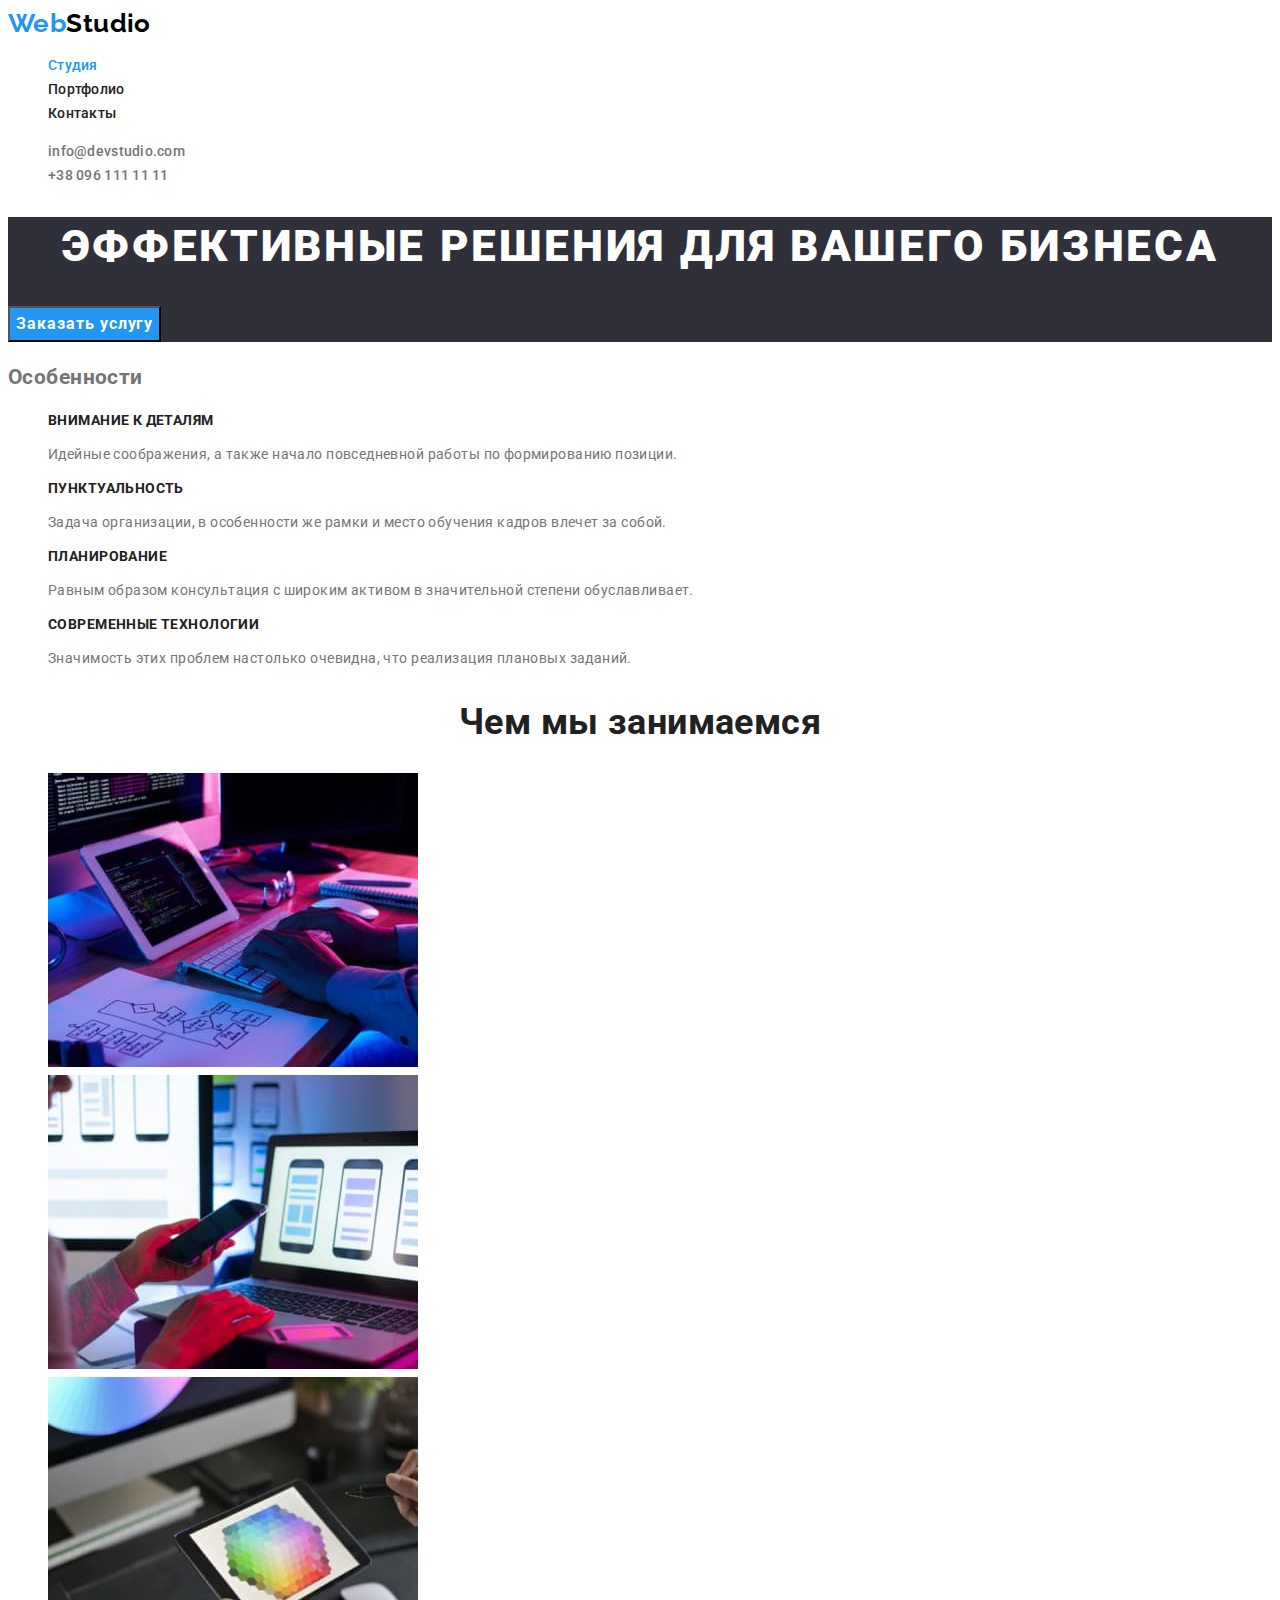
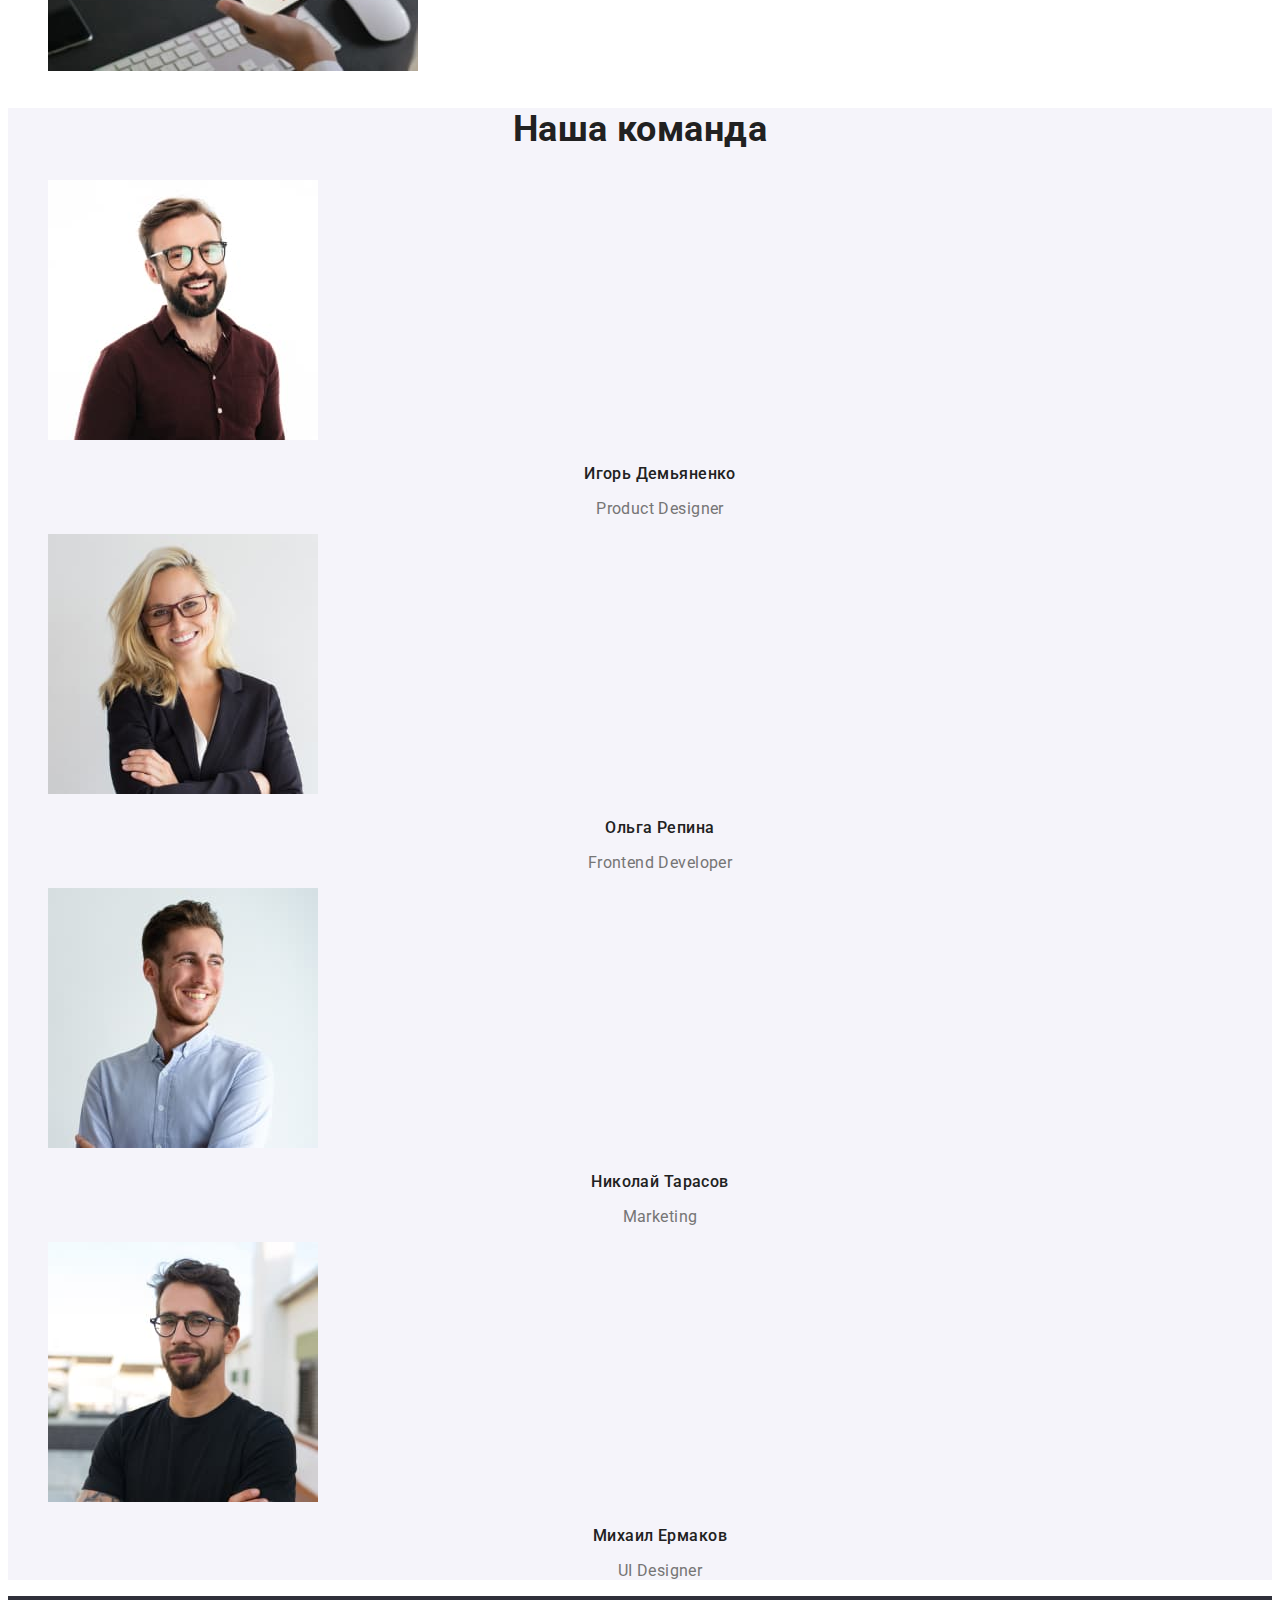
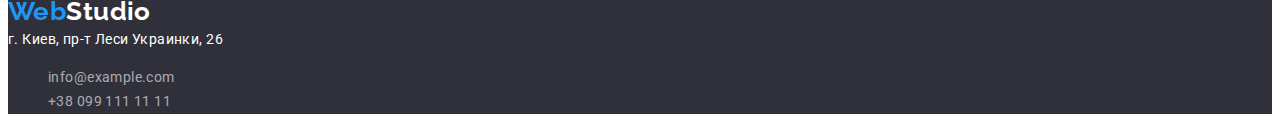
==== index.html @ bc35d968 "Добавляет файлы предыдущей работы" ====
<!DOCTYPE html>
<html lang="ru">
  <head>
    <meta charset="UTF-8" />
    <!-- <meta http-equiv="X-UA-Compatible" content="IE=edge" /> -->
    <meta name="viewport" content="width=device-width, initial-scale=1.0" />
    <title>Студия</title>
    <link rel="preconnect" href="https://fonts.googleapis.com" />
    <link rel="preconnect" href="https://fonts.gstatic.com" crossorigin />
    <link
      href="https://fonts.googleapis.com/css2?family=Raleway:wght@700&family=Roboto:wght@400;500;700;900&display=swap"
      rel="stylesheet"
    />
    <link rel="stylesheet" href="./css/styles.css" />
  </head>
  <body>
    <!-- Шапка страницы -->
    <header>
      <!-- Основная навигация -->
      <nav>
        <!-- Логотип компании -->
        <a href="./index.html" class="logo" lang="en">
          <span class="logo-accent">Web</span>Studio
        </a>

        <!-- Ссылки на другие страницы -->
        <ul class="site-nav list">
          <li>
            <a href="./index.html" class="link active" aria-current="page">
              Студия
            </a>
          </li>
          <li><a href="./portfolio.html" class="link">Портфолио</a></li>
          <li><a href="" class="link">Контакты</a></li>
        </ul>
      </nav>

      <!-- Почта и телефон -->
      <ul class="contacts-header list">
        <li>
          <a href="mailto:info@devstudio.com" class="link">
            info@devstudio.com
          </a>
        </li>
        <li><a href="tel:+380961111111" class="link">+38 096 111 11 11</a></li>
      </ul>

      <!-- <div>
        <a href="mailto:info@devstudio.com">info@devstudio.com</a>
        <a href="tel:+380961111111">+38 096 111 11 11</a>
      </div> -->
    </header>

    <!-- Уникальный контент страницы -->
    <main>
      <!-- Блок-герой -->
      <section class="hero">
        <h1 class="hero-title">Эффективные решения для вашего бизнеса</h1>
        <button type="button" class="button">Заказать услугу</button>
      </section>

      <!-- Особенности -->
      <section>
        <h2>Особенности</h2>

        <ul class="features-list list">
          <li>
            <h3 class="title">Внимание к деталям</h3>
            <p>
              Идейные соображения, а также начало повседневной работы по
              формированию позиции.
            </p>
          </li>
          <li>
            <h3 class="title">Пунктуальность</h3>
            <p>
              Задача организации, в особенности же рамки и место обучения кадров
              влечет за собой.
            </p>
          </li>
          <li>
            <h3 class="title">Планирование</h3>
            <p>
              Равным образом консультация с широким активом в значительной
              степени обуславливает.
            </p>
          </li>
          <li>
            <h3 class="title">Современные технологии</h3>
            <p>
              Значимость этих проблем настолько очевидна, что реализация
              плановых заданий.
            </p>
          </li>
        </ul>
      </section>

      <!-- Чем мы занимаемся -->
      <section class="section">
        <h2 class="section-title">Чем мы занимаемся</h2>

        <ul class="list">
          <li>
            <img
              src="./images/img-1.jpg"
              alt="Разработчик пишет код"
              width="370"
            /><!-- в идеале указывать height -->
          </li>
          <li>
            <img
              src="./images/img-2.jpg"
              alt="Разработчик создаёт кроссплатформенный сайт"
              width="370"
            />
          </li>
          <li>
            <img
              src="./images/img-3.jpg"
              alt="Разработчик выбирает палитру"
              width="370"
            />
          </li>
        </ul>
      </section>

      <!-- Наша команда -->
      <section class="section secondary">
        <h2 class="section-title">Наша команда</h2>

        <ul class="team-list list">
          <li>
            <img
              src="./images/photo-1.jpg"
              alt="Фото Игоря Демьяненко"
              width="270"
            />
            <h3 class="name">Игорь Демьяненко</h3>
            <p class="position" lang="en">Product Designer</p>
          </li>
          <li>
            <img
              src="./images/photo-2.jpg"
              alt="Фото Ольги Репиной"
              width="270"
            />
            <h3 class="name">Ольга Репина</h3>
            <p class="position" lang="en">Frontend Developer</p>
          </li>
          <li>
            <img
              src="./images/photo-3.jpg"
              alt="Фото Николая Тарасова"
              width="270"
            />
            <h3 class="name">Николай Тарасов</h3>
            <p class="position" lang="en">Marketing</p>
          </li>
          <li>
            <img
              src="./images/photo-4.jpg"
              alt="Фото Михаила Ермакова"
              width="270"
            />
            <h3 class="name">Михаил Ермаков</h3>
            <p class="position" lang="en">UI Designer</p>
          </li>
        </ul>
      </section>
    </main>

    <!-- Подвал страницы -->
    <footer class="page-footer">
      <!-- Логотип компании -->
      <a href="./index.html" class="logo inverse" lang="en">
        <span class="logo-accent">Web</span>Studio
      </a>

      <!-- Контактные данные -->
      <address class="address">
        <!-- Адрес -->
        г. Киев, пр-т Леси Украинки, 26

        <!-- Почта и телефон -->
        <ul class="contacts-footer list">
          <li>
            <a href="mailto:info@example.com" class="link">info@example.com</a>
          </li>
          <li>
            <a href="tel:+380991111111" class="link">+38 099 111 11 11</a>
          </li>
        </ul>
      </address>

      <!-- <address>
        г. Киев, пр-т Леси Украинки, 26 <br />
        <a href="mailto:info@example.com">info@example.com</a> <br />
        <a href="tel:+380991111111">+38 099 111 11 11</a>
      </address> -->
    </footer>
  </body>
</html>
---- css/styles.css ----
:root {
  --primary-text-color: #757575;
  --title-text-color: #212121;
  --accent-color: #2196f3;
  --button-hover-color: #188ce8;
  --primary-white-color: #ffffff;
  --secondary-bg-color: #f5f4fa;
  --logo-black-color: #000000;
  --footer-bg-color: #2f303a;
  --footer-contact-color: rgba(255, 255, 255, 0.6);
}

body {
  background-color: var(--primary-white-color);
  color: var(--primary-text-color);

  font-family: 'Roboto', sans-serif;
  letter-spacing: 0.03em;
  font-size: 14px;
  line-height: 1.71;
}

/* ul {
  list-style: none;
} */

/* h1,
h2,
h3,
h4,
h5,
h6 {
  color: #212121;
} */

/* Утилиты */

.list {
  list-style: none;
}

/* Logo */

.logo {
  color: var(--logo-black-color);
  font-family: 'Raleway', sans-serif;

  font-size: 26px;
  font-weight: 700;
  line-height: 1.19;
  text-decoration: none;
}

.logo.inverse {
  color: var(--primary-white-color);
}

.logo-accent {
  color: var(--accent-color);
}

/* Site nav и Contacts header */

.site-nav .link {
  color: var(--title-text-color);
}

.contacts-header .link {
  color: inherit;
}

.site-nav .link,
.contacts-header .link {
  font-weight: 500;
  line-height: 1.14;
  letter-spacing: 0.02em;
  text-decoration: none;
}

.site-nav .link:hover,
.site-nav .link:focus,
.site-nav .link.active,
.contacts-header .link:hover,
.contacts-header .link:focus {
  color: var(--accent-color);
}

/* Hero */

.hero {
  background-color: var(--footer-bg-color);
}

.hero-title {
  color: var(--primary-white-color);
  font-weight: 900;
  font-size: 44px;
  line-height: 1.36;
  text-align: center;
  letter-spacing: 0.06em;
  text-transform: uppercase;
}

/* Button */

.button {
  color: var(--primary-white-color);
  background-color: var(--accent-color);
  cursor: pointer;

  font-family: inherit;
  font-weight: 700;
  font-size: 16px;
  line-height: 1.88;
  letter-spacing: 0.06em;
}

.button:hover,
.button:focus {
  background-color: var(--button-hover-color);
}

/* Section */

.section.secondary {
  background-color: var(--secondary-bg-color);
}

.section-title {
  color: var(--title-text-color);

  font-size: 36px;
  line-height: 1.17;
  text-align: center;
}

/* Стили для index.html */

/* Features */

.features-list .title {
  color: var(--title-text-color);

  font-size: 14px;
  line-height: 1.14;
  text-transform: uppercase;
}

/* Team */

.team-list .name {
  color: var(--title-text-color);
  font-weight: 500;
}

.team-list .name,
.team-list .position {
  font-size: 16px;
  line-height: 1.19;
  text-align: center;
}

/* Page footer */

.page-footer {
  background-color: var(--footer-bg-color);
}

/* Address */

.address {
  color: var(--primary-white-color);
  font-style: normal;
}

/* Contacts footer */

.contacts-footer .link {
  color: var(--footer-contact-color);
  text-decoration: none;
}

.contacts-footer .link:hover,
.contacts-footer .link:focus {
  color: var(--accent-color);
}

/* Стили для portfolio.html */

/* Filter */

.filter-list .btn {
  color: var(--title-text-color);
  background-color: var(--secondary-bg-color);
  cursor: pointer;

  font-family: inherit;
  font-weight: 500;
  font-size: 16px;
  line-height: 1.63;
  letter-spacing: 0.03em;
}

.filter-list .btn:hover,
.filter-list .btn:focus,
.filter-list .btn.active {
  color: var(--primary-white-color);
  background-color: var(--accent-color);
}

/* Works */

.works-list .title {
  color: var(--title-text-color);

  font-size: 18px;
  line-height: 2;
  letter-spacing: 0.06em;
}

.works-list .type {
  font-size: 16px;
  line-height: 1.88;
}
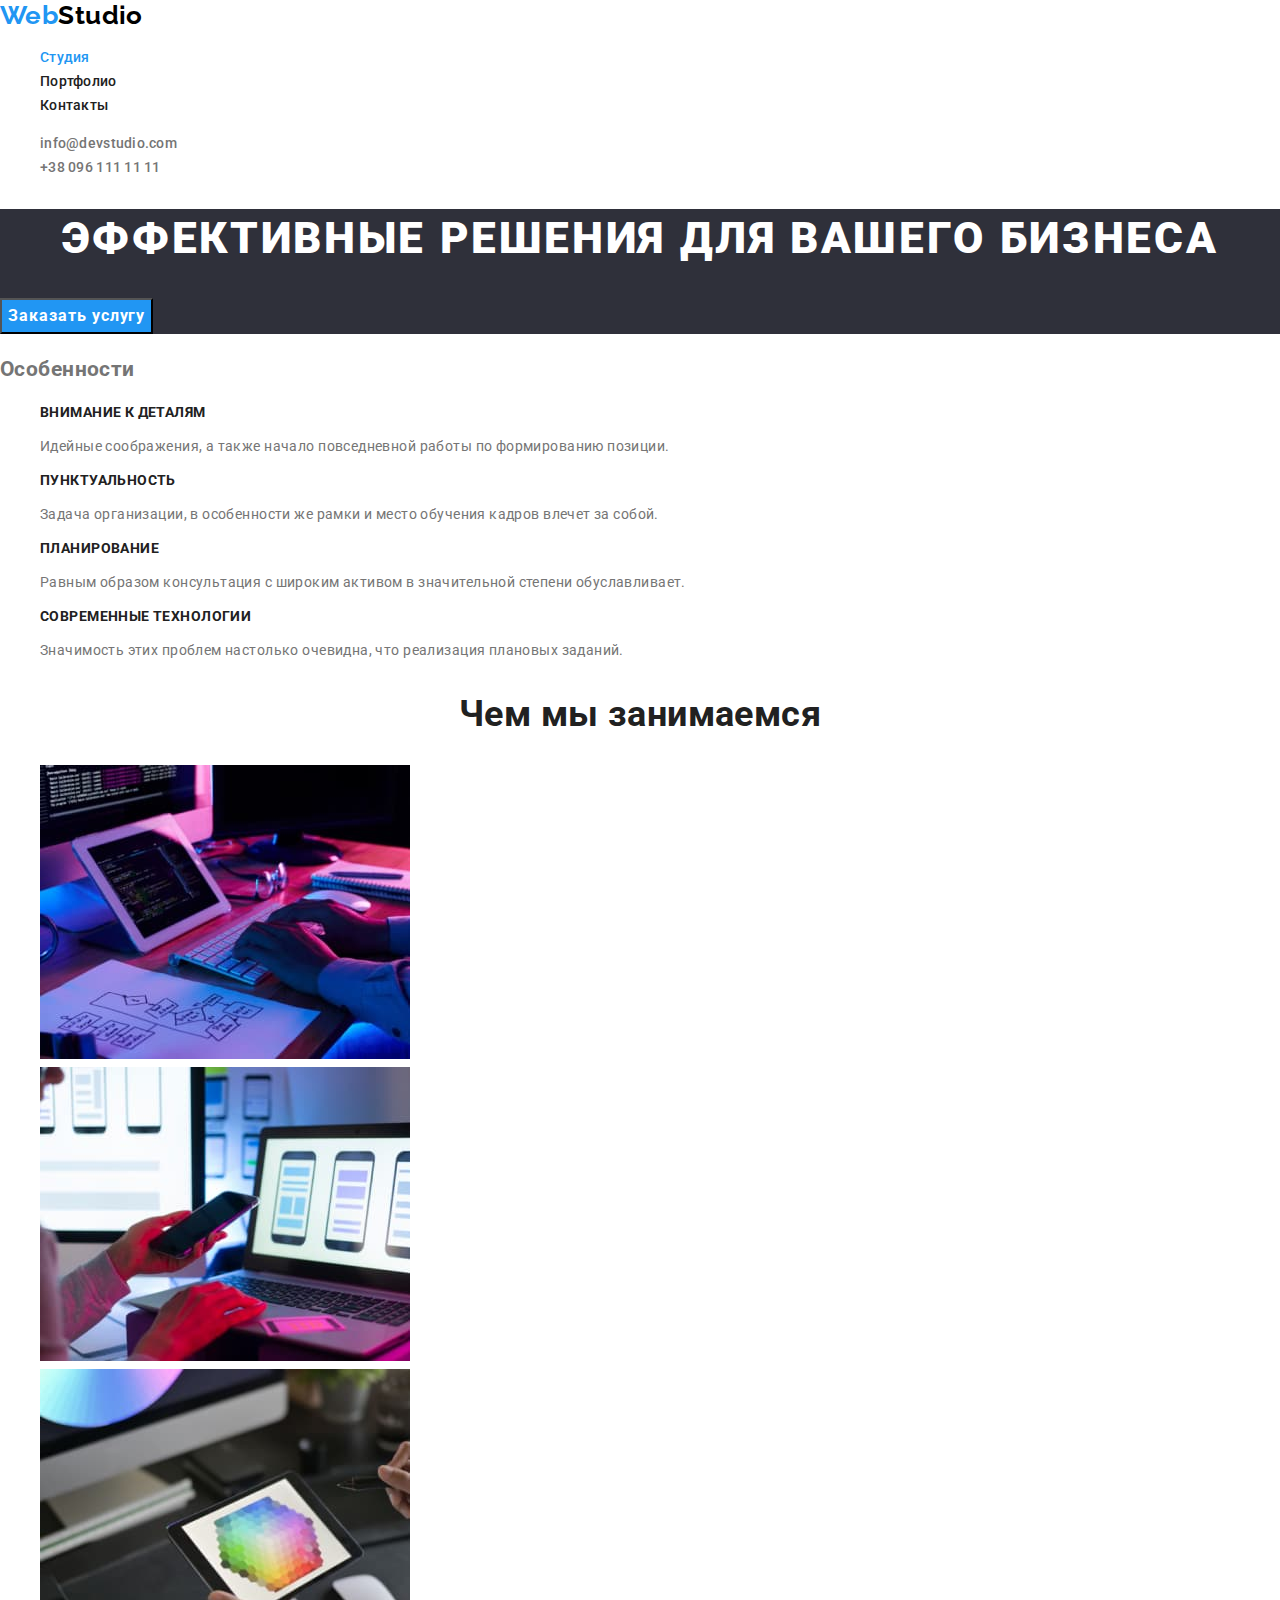
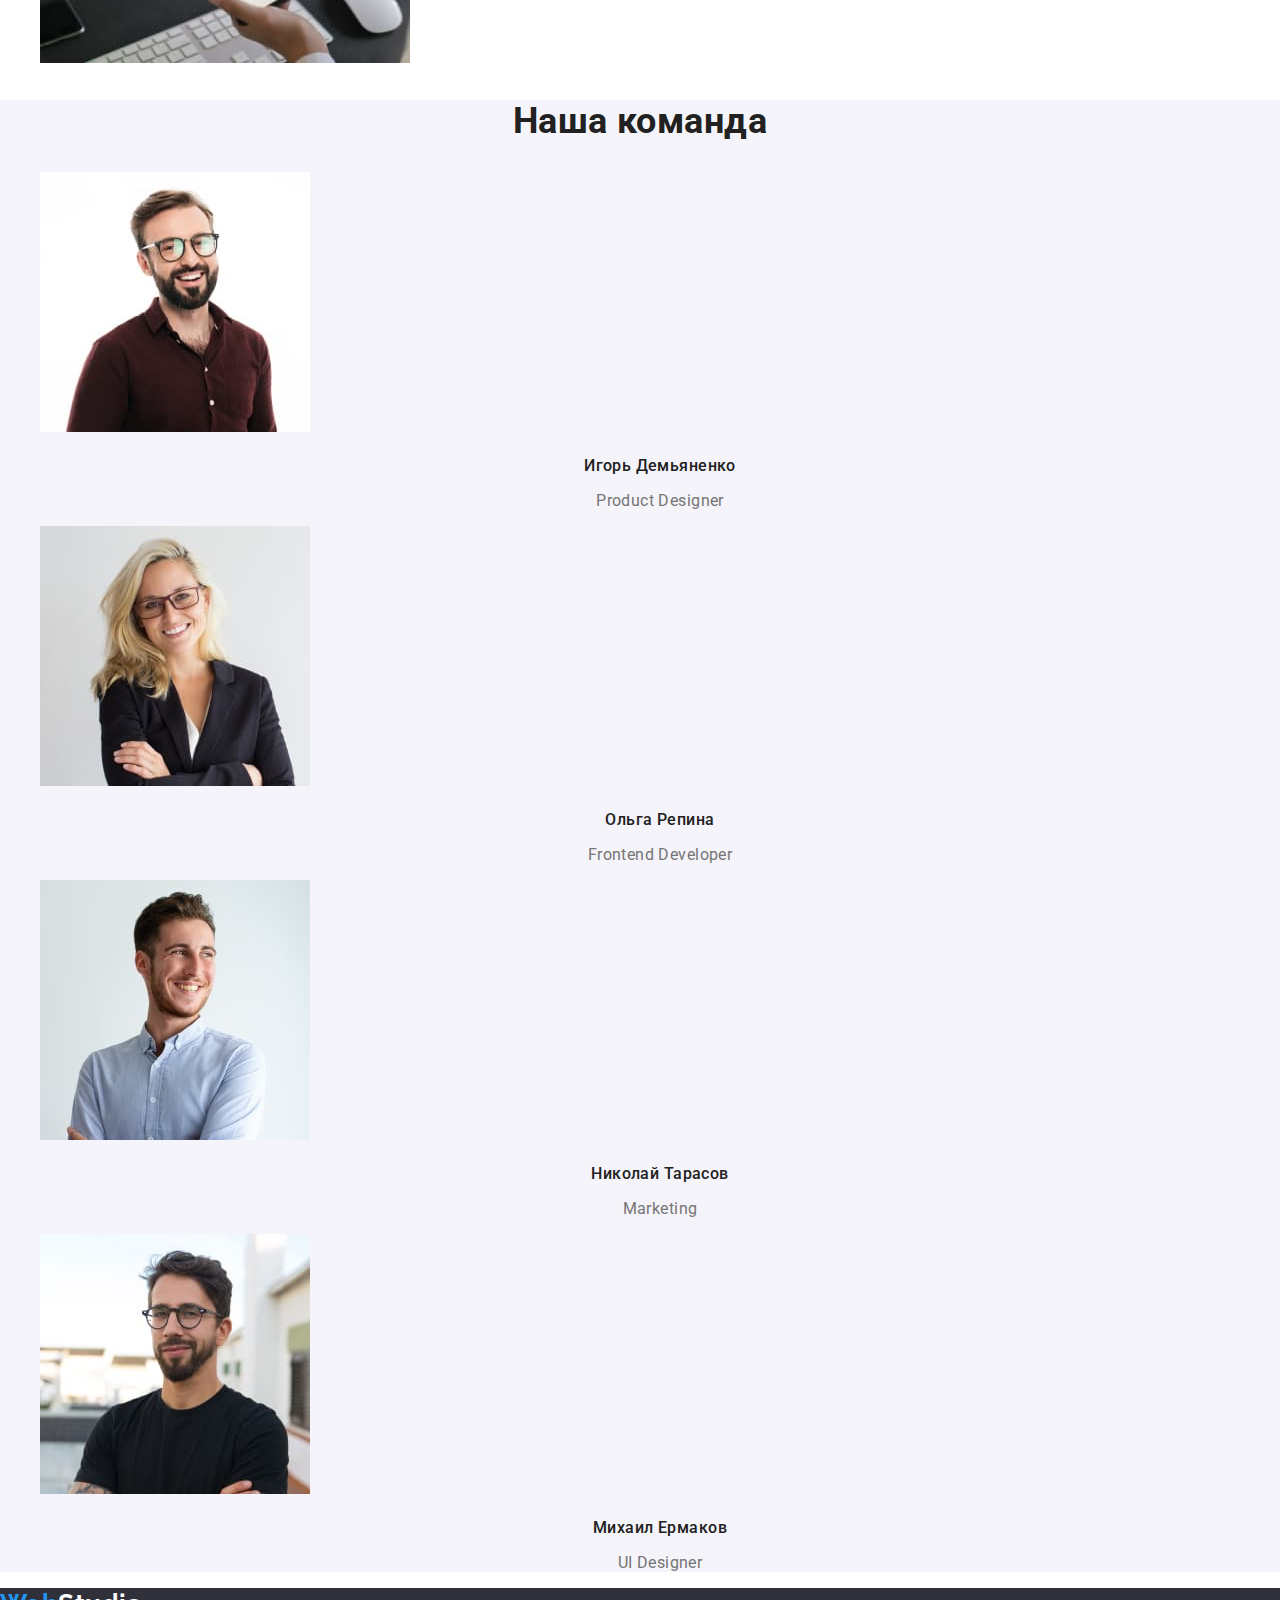
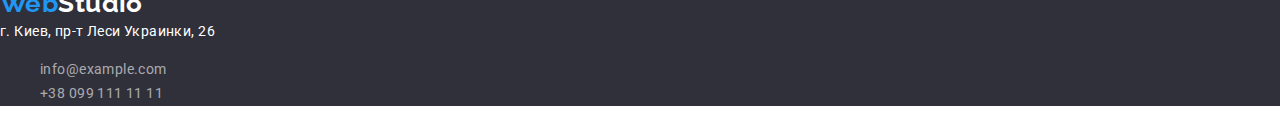
==== commit 4551a6ae: "Добавляет нормализацию стилей" ====
--- a/index.html
+++ b/index.html
@@ -11,6 +11,10 @@
       href="https://fonts.googleapis.com/css2?family=Raleway:wght@700&family=Roboto:wght@400;500;700;900&display=swap"
       rel="stylesheet"
     />
+    <link
+      rel="stylesheet"
+      href="https://cdnjs.cloudflare.com/ajax/libs/modern-normalize/1.1.0/modern-normalize.min.css"
+    />
     <link rel="stylesheet" href="./css/styles.css" />
   </head>
   <body>
--- a/css/styles.css
+++ b/css/styles.css
@@ -108,7 +108,6 @@
   background-color: var(--accent-color);
   cursor: pointer;
 
-  font-family: inherit;
   font-weight: 700;
   font-size: 16px;
   line-height: 1.88;
@@ -194,7 +193,6 @@
   background-color: var(--secondary-bg-color);
   cursor: pointer;
 
-  font-family: inherit;
   font-weight: 500;
   font-size: 16px;
   line-height: 1.63;
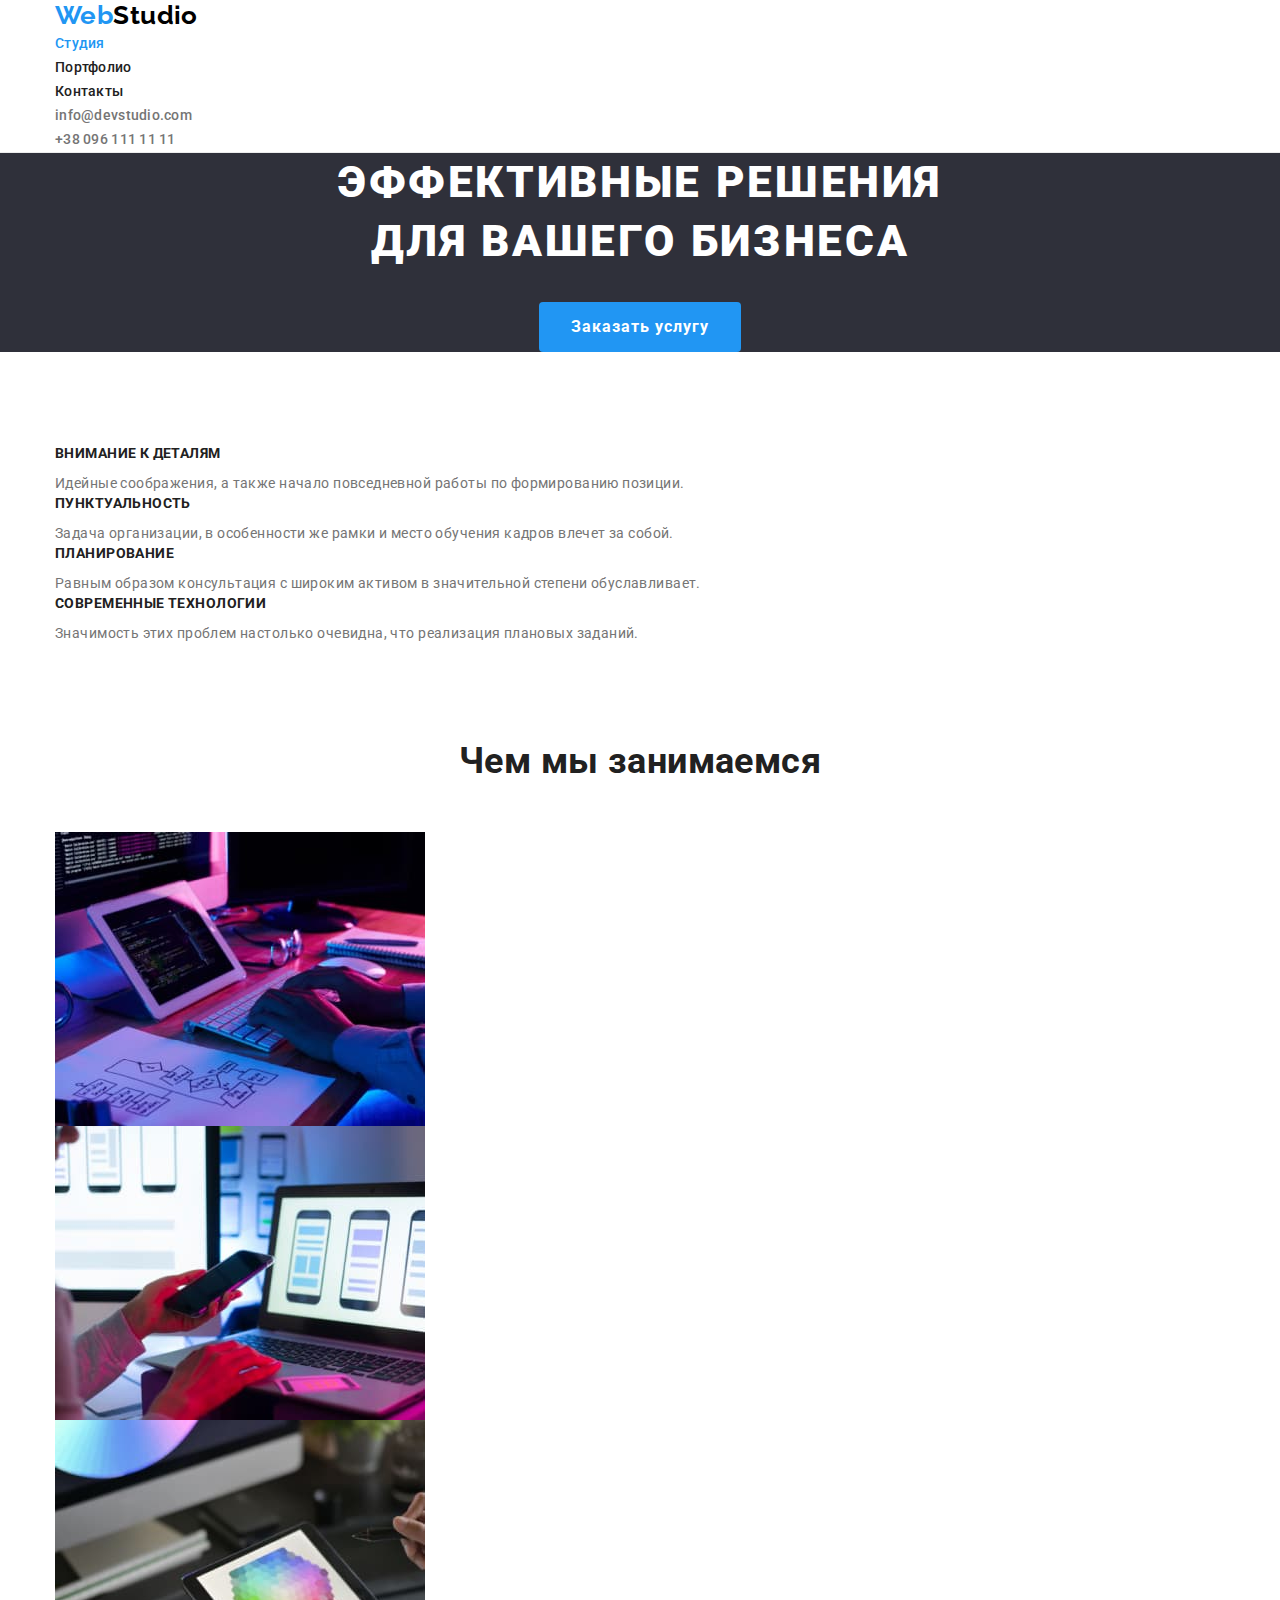
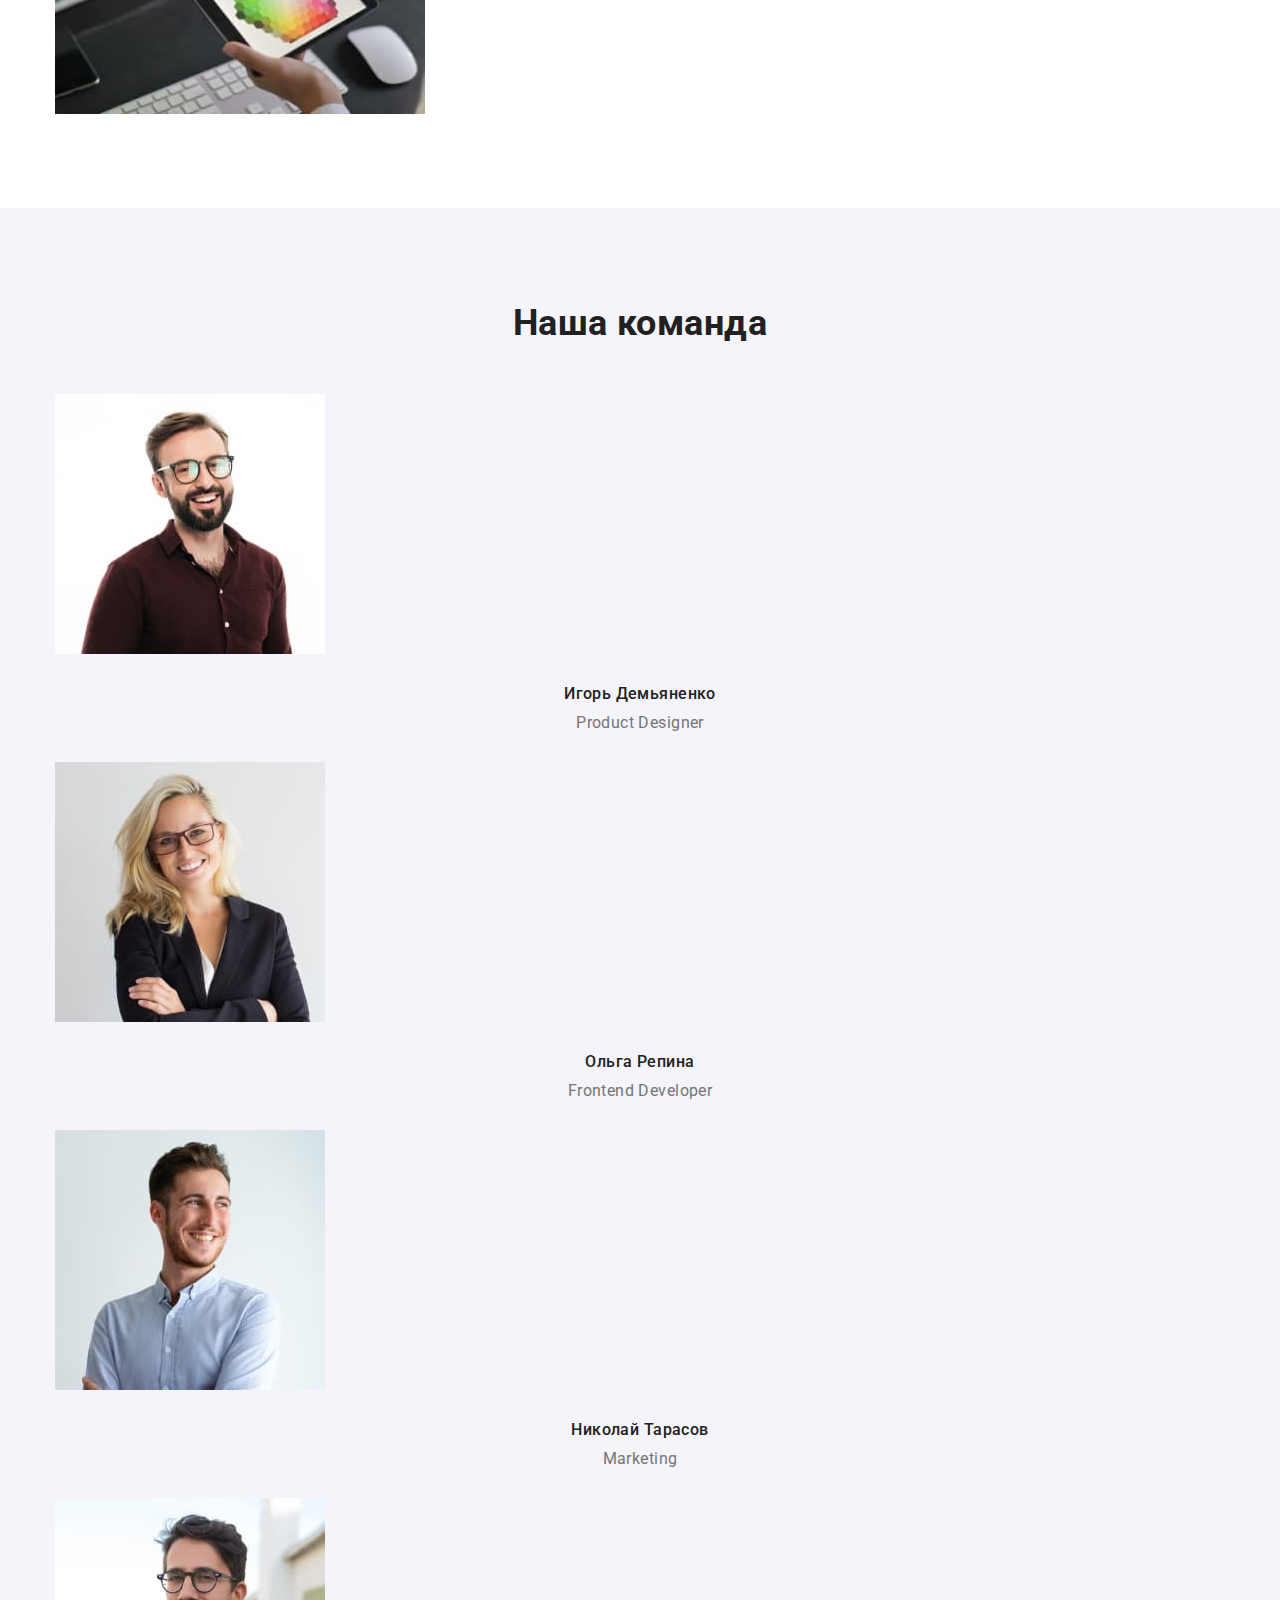
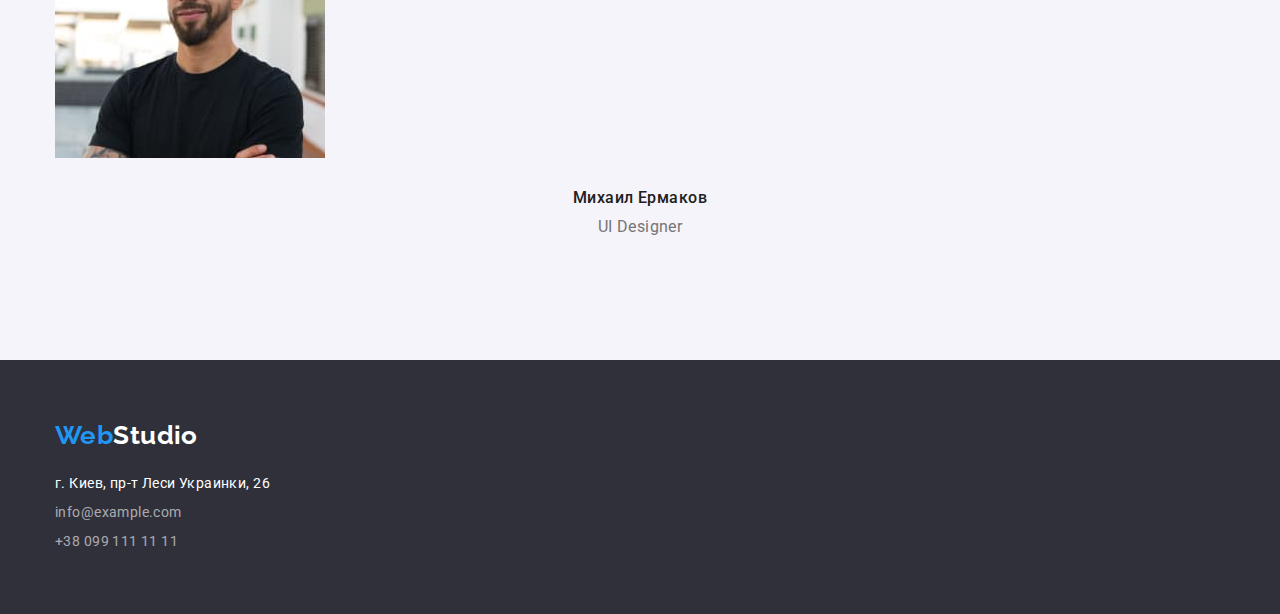
==== commit 1702e263: "Добавляет центрирование и вертикальную геометрию" ====
--- a/index.html
+++ b/index.html
@@ -19,40 +19,44 @@
   </head>
   <body>
     <!-- Шапка страницы -->
-    <header>
-      <!-- Основная навигация -->
-      <nav>
-        <!-- Логотип компании -->
-        <a href="./index.html" class="logo" lang="en">
-          <span class="logo-accent">Web</span>Studio
-        </a>
-
-        <!-- Ссылки на другие страницы -->
-        <ul class="site-nav list">
+    <header class="page-header">
+      <div class="container">
+        <!-- Основная навигация -->
+        <nav>
+          <!-- Логотип компании -->
+          <a href="./index.html" class="logo" lang="en">
+            <span class="logo-accent">Web</span>Studio
+          </a>
+
+          <!-- Ссылки на другие страницы -->
+          <ul class="site-nav list">
+            <li>
+              <a href="./index.html" class="link active" aria-current="page">
+                Студия
+              </a>
+            </li>
+            <li><a href="./portfolio.html" class="link">Портфолио</a></li>
+            <li><a href="" class="link">Контакты</a></li>
+          </ul>
+        </nav>
+
+        <!-- Почта и телефон -->
+        <ul class="contacts-header list">
           <li>
-            <a href="./index.html" class="link active" aria-current="page">
-              Студия
+            <a href="mailto:info@devstudio.com" class="link">
+              info@devstudio.com
             </a>
           </li>
-          <li><a href="./portfolio.html" class="link">Портфолио</a></li>
-          <li><a href="" class="link">Контакты</a></li>
+          <li>
+            <a href="tel:+380961111111" class="link">+38 096 111 11 11</a>
+          </li>
         </ul>
-      </nav>
-
-      <!-- Почта и телефон -->
-      <ul class="contacts-header list">
-        <li>
-          <a href="mailto:info@devstudio.com" class="link">
-            info@devstudio.com
-          </a>
-        </li>
-        <li><a href="tel:+380961111111" class="link">+38 096 111 11 11</a></li>
-      </ul>
-
-      <!-- <div>
-        <a href="mailto:info@devstudio.com">info@devstudio.com</a>
-        <a href="tel:+380961111111">+38 096 111 11 11</a>
-      </div> -->
+
+        <!-- <div>
+          <a href="mailto:info@devstudio.com">info@devstudio.com</a>
+          <a href="tel:+380961111111">+38 096 111 11 11</a>
+        </div> -->
+      </div>
     </header>
 
     <!-- Уникальный контент страницы -->
@@ -64,143 +68,161 @@
       </section>
 
       <!-- Особенности -->
-      <section>
-        <h2>Особенности</h2>
-
-        <ul class="features-list list">
-          <li>
-            <h3 class="title">Внимание к деталям</h3>
-            <p>
-              Идейные соображения, а также начало повседневной работы по
-              формированию позиции.
-            </p>
-          </li>
-          <li>
-            <h3 class="title">Пунктуальность</h3>
-            <p>
-              Задача организации, в особенности же рамки и место обучения кадров
-              влечет за собой.
-            </p>
-          </li>
-          <li>
-            <h3 class="title">Планирование</h3>
-            <p>
-              Равным образом консультация с широким активом в значительной
-              степени обуславливает.
-            </p>
-          </li>
-          <li>
-            <h3 class="title">Современные технологии</h3>
-            <p>
-              Значимость этих проблем настолько очевидна, что реализация
-              плановых заданий.
-            </p>
-          </li>
-        </ul>
+      <section class="section no-padding-b">
+        <div class="container">
+          <h2 class="visually-hidden">Особенности</h2>
+
+          <ul class="features-list list">
+            <li>
+              <h3 class="title">Внимание к деталям</h3>
+              <p class="text">
+                Идейные соображения, а также начало повседневной работы по
+                формированию позиции.
+              </p>
+            </li>
+            <li>
+              <h3 class="title">Пунктуальность</h3>
+              <p class="text">
+                Задача организации, в особенности же рамки и место обучения
+                кадров влечет за собой.
+              </p>
+            </li>
+            <li>
+              <h3 class="title">Планирование</h3>
+              <p class="text">
+                Равным образом консультация с широким активом в значительной
+                степени обуславливает.
+              </p>
+            </li>
+            <li>
+              <h3 class="title">Современные технологии</h3>
+              <p class="text">
+                Значимость этих проблем настолько очевидна, что реализация
+                плановых заданий.
+              </p>
+            </li>
+          </ul>
+        </div>
       </section>
 
       <!-- Чем мы занимаемся -->
       <section class="section">
-        <h2 class="section-title">Чем мы занимаемся</h2>
-
-        <ul class="list">
-          <li>
-            <img
-              src="./images/img-1.jpg"
-              alt="Разработчик пишет код"
-              width="370"
-            /><!-- в идеале указывать height -->
-          </li>
-          <li>
-            <img
-              src="./images/img-2.jpg"
-              alt="Разработчик создаёт кроссплатформенный сайт"
-              width="370"
-            />
-          </li>
-          <li>
-            <img
-              src="./images/img-3.jpg"
-              alt="Разработчик выбирает палитру"
-              width="370"
-            />
-          </li>
-        </ul>
+        <div class="container">
+          <h2 class="section-title">Чем мы занимаемся</h2>
+
+          <ul class="list">
+            <li>
+              <img
+                src="./images/img-1.jpg"
+                alt="Разработчик пишет код"
+                width="370"
+              /><!-- в идеале указывать height -->
+            </li>
+            <li>
+              <img
+                src="./images/img-2.jpg"
+                alt="Разработчик создаёт кроссплатформенный сайт"
+                width="370"
+              />
+            </li>
+            <li>
+              <img
+                src="./images/img-3.jpg"
+                alt="Разработчик выбирает палитру"
+                width="370"
+              />
+            </li>
+          </ul>
+        </div>
       </section>
 
       <!-- Наша команда -->
       <section class="section secondary">
-        <h2 class="section-title">Наша команда</h2>
-
-        <ul class="team-list list">
-          <li>
-            <img
-              src="./images/photo-1.jpg"
-              alt="Фото Игоря Демьяненко"
-              width="270"
-            />
-            <h3 class="name">Игорь Демьяненко</h3>
-            <p class="position" lang="en">Product Designer</p>
-          </li>
-          <li>
-            <img
-              src="./images/photo-2.jpg"
-              alt="Фото Ольги Репиной"
-              width="270"
-            />
-            <h3 class="name">Ольга Репина</h3>
-            <p class="position" lang="en">Frontend Developer</p>
-          </li>
-          <li>
-            <img
-              src="./images/photo-3.jpg"
-              alt="Фото Николая Тарасова"
-              width="270"
-            />
-            <h3 class="name">Николай Тарасов</h3>
-            <p class="position" lang="en">Marketing</p>
-          </li>
-          <li>
-            <img
-              src="./images/photo-4.jpg"
-              alt="Фото Михаила Ермакова"
-              width="270"
-            />
-            <h3 class="name">Михаил Ермаков</h3>
-            <p class="position" lang="en">UI Designer</p>
-          </li>
-        </ul>
+        <div class="container">
+          <h2 class="section-title">Наша команда</h2>
+
+          <ul class="team-list list">
+            <li>
+              <img
+                src="./images/photo-1.jpg"
+                alt="Фото Игоря Демьяненко"
+                width="270"
+              />
+              <div class="worker">
+                <h3 class="name">Игорь Демьяненко</h3>
+                <p class="position" lang="en">Product Designer</p>
+              </div>
+            </li>
+            <li>
+              <img
+                src="./images/photo-2.jpg"
+                alt="Фото Ольги Репиной"
+                width="270"
+              />
+              <div class="worker">
+                <h3 class="name">Ольга Репина</h3>
+                <p class="position" lang="en">Frontend Developer</p>
+              </div>
+            </li>
+            <li>
+              <img
+                src="./images/photo-3.jpg"
+                alt="Фото Николая Тарасова"
+                width="270"
+              />
+              <div class="worker">
+                <h3 class="name">Николай Тарасов</h3>
+                <p class="position" lang="en">Marketing</p>
+              </div>
+            </li>
+            <li>
+              <img
+                src="./images/photo-4.jpg"
+                alt="Фото Михаила Ермакова"
+                width="270"
+              />
+              <div class="worker">
+                <h3 class="name">Михаил Ермаков</h3>
+                <p class="position" lang="en">UI Designer</p>
+              </div>
+            </li>
+          </ul>
+        </div>
       </section>
     </main>
 
     <!-- Подвал страницы -->
     <footer class="page-footer">
-      <!-- Логотип компании -->
-      <a href="./index.html" class="logo inverse" lang="en">
-        <span class="logo-accent">Web</span>Studio
-      </a>
-
-      <!-- Контактные данные -->
-      <address class="address">
-        <!-- Адрес -->
-        г. Киев, пр-т Леси Украинки, 26
-
-        <!-- Почта и телефон -->
-        <ul class="contacts-footer list">
-          <li>
-            <a href="mailto:info@example.com" class="link">info@example.com</a>
-          </li>
-          <li>
-            <a href="tel:+380991111111" class="link">+38 099 111 11 11</a>
-          </li>
-        </ul>
-      </address>
-
-      <!-- <address>
-        г. Киев, пр-т Леси Украинки, 26 <br />
-        <a href="mailto:info@example.com">info@example.com</a> <br />
-        <a href="tel:+380991111111">+38 099 111 11 11</a>
-      </address> -->
+      <div class="container">
+        <!-- Логотип компании -->
+        <a href="./index.html" class="logo inverse" lang="en">
+          <span class="logo-accent">Web</span>Studio
+        </a>
+
+        <!-- Контактные данные -->
+        <address class="address">
+          <!-- Адрес -->
+          г. Киев, пр-т Леси Украинки, 26
+
+          <!-- Почта и телефон -->
+          <ul class="contacts-footer list">
+            <li class="item">
+              <a href="mailto:info@example.com" class="link">
+                info@example.com
+              </a>
+            </li>
+            <li class="item">
+              <a href="tel:+380991111111" class="link">+38 099 111 11 11</a>
+            </li>
+          </ul>
+        </address>
+
+        <!-- <address>
+          г. Киев, пр-т Леси Украинки, 26 <br />
+          <a href="mailto:info@example.com">info@example.com</a> <br />
+          <a href="tel:+380991111111">+38 099 111 11 11</a>
+        </address> -->
+      </div>
     </footer>
   </body>
 </html>
--- a/css/styles.css
+++ b/css/styles.css
@@ -6,6 +6,8 @@
   --primary-white-color: #ffffff;
   --secondary-bg-color: #f5f4fa;
   --logo-black-color: #000000;
+  --header-border-color: #ececec;
+  --border-color: #eeeeee;
   --footer-bg-color: #2f303a;
   --footer-contact-color: rgba(255, 255, 255, 0.6);
 }
@@ -21,6 +23,8 @@
 }
 
 /* ul {
+  padding: 0;
+  margin: 0;
   list-style: none;
 } */
 
@@ -33,10 +37,50 @@
   color: #212121;
 } */
 
+/* h1,
+h2,
+h3,
+h4,
+h5,
+h6,
+p {
+  margin-top: 0;
+  margin-bottom: 0;
+} */
+
+img {
+  display: block;
+  max-width: 100%;
+  height: auto;
+}
+
 /* Утилиты */
 
 .list {
+  padding: 0;
+  margin: 0;
   list-style: none;
+} /* можно сделать для ссылок (.link) */
+
+.visually-hidden {
+  position: absolute;
+  width: 1px;
+  height: 1px;
+  margin: -1px;
+  border: 0;
+  padding: 0;
+  clip: rect(0 0 0 0);
+  overflow: hidden;
+}
+
+/* Container */
+
+.container {
+  width: 1200px;
+  padding-left: 15px;
+  padding-right: 15px;
+  margin-left: auto;
+  margin-right: auto;
 }
 
 /* Logo */
@@ -57,6 +101,12 @@
 
 .logo-accent {
   color: var(--accent-color);
+}
+
+/* Page header */
+
+.page-header {
+  border-bottom: 1px solid var(--header-border-color);
 }
 
 /* Site nav и Contacts header */
@@ -89,14 +139,20 @@
 
 .hero {
   background-color: var(--footer-bg-color);
+  text-align: center;
 }
 
 .hero-title {
+  margin-left: auto;
+  margin-right: auto;
+  width: 696px;
+  margin-top: 0;
+  margin-bottom: 30px;
+
   color: var(--primary-white-color);
   font-weight: 900;
   font-size: 44px;
   line-height: 1.36;
-  text-align: center;
   letter-spacing: 0.06em;
   text-transform: uppercase;
 }
@@ -104,6 +160,11 @@
 /* Button */
 
 .button {
+  border: 0;
+  border-radius: 4px;
+  padding: 10px 32px;
+  min-width: 200px;
+
   color: var(--primary-white-color);
   background-color: var(--accent-color);
   cursor: pointer;
@@ -121,11 +182,23 @@
 
 /* Section */
 
+.section {
+  padding-top: 94px;
+  padding-bottom: 94px;
+}
+
+.section.no-padding-b {
+  padding-bottom: 0;
+}
+
 .section.secondary {
   background-color: var(--secondary-bg-color);
 }
 
 .section-title {
+  margin-top: 0;
+  margin-bottom: 50px;
+
   color: var(--title-text-color);
 
   font-size: 36px;
@@ -138,6 +211,8 @@
 /* Features */
 
 .features-list .title {
+  margin-top: 0;
+  margin-bottom: 10px;
   color: var(--title-text-color);
 
   font-size: 14px;
@@ -145,34 +220,60 @@
   text-transform: uppercase;
 }
 
+.features-list .text {
+  margin-top: 0;
+  margin-bottom: 0;
+}
+
 /* Team */
 
+.team-list .worker {
+  padding: 30px 24px;
+  text-align: center;
+}
+
 .team-list .name {
+  margin-bottom: 10px;
   color: var(--title-text-color);
   font-weight: 500;
+}
+
+.team-list .position {
+  margin-bottom: 0;
 }
 
 .team-list .name,
 .team-list .position {
+  margin-top: 0;
   font-size: 16px;
   line-height: 1.19;
-  text-align: center;
 }
 
 /* Page footer */
 
 .page-footer {
+  padding-top: 60px;
+  padding-bottom: 60px;
   background-color: var(--footer-bg-color);
 }
 
 /* Address */
 
 .address {
+  margin-top: 20px;
   color: var(--primary-white-color);
   font-style: normal;
 }
 
 /* Contacts footer */
+
+.contacts-footer {
+  margin-top: 5px;
+}
+
+.contacts-footer > .item + .item {
+  margin-top: 5px;
+}
 
 .contacts-footer .link {
   color: var(--footer-contact-color);
@@ -188,7 +289,16 @@
 
 /* Filter */
 
+.filter-list {
+  margin-bottom: 50px;
+}
+
 .filter-list .btn {
+  border: 0;
+  border-radius: 4px;
+  padding: 6px 22px;
+  min-width: 73px;
+
   color: var(--title-text-color);
   background-color: var(--secondary-bg-color);
   cursor: pointer;
@@ -208,7 +318,16 @@
 
 /* Works */
 
+.works-list .content {
+  padding: 20px 24px;
+  border: 1px solid var(--border-color);
+  border-top: none;
+}
+
 .works-list .title {
+  margin-top: 0;
+  margin-bottom: 4px;
+
   color: var(--title-text-color);
 
   font-size: 18px;
@@ -217,6 +336,8 @@
 }
 
 .works-list .type {
+  margin-top: 0;
+  margin-bottom: 0;
   font-size: 16px;
   line-height: 1.88;
 }
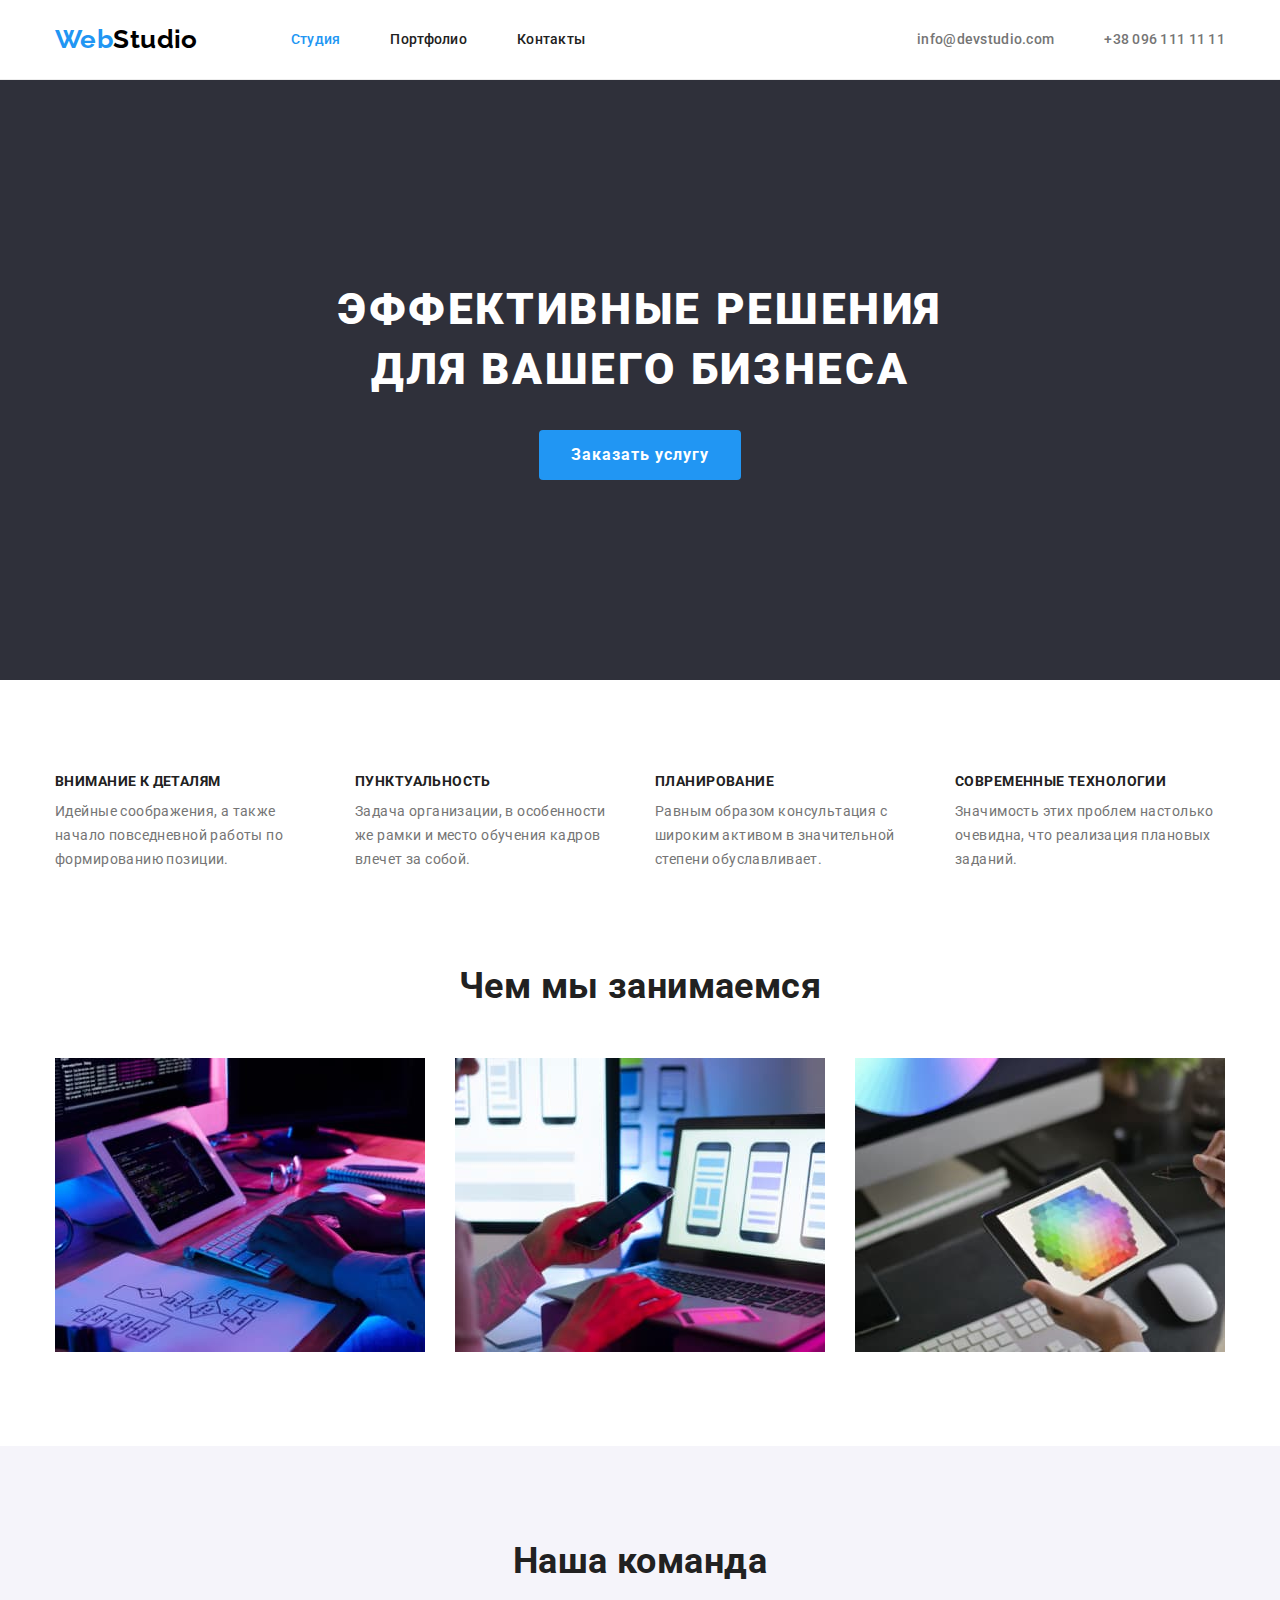
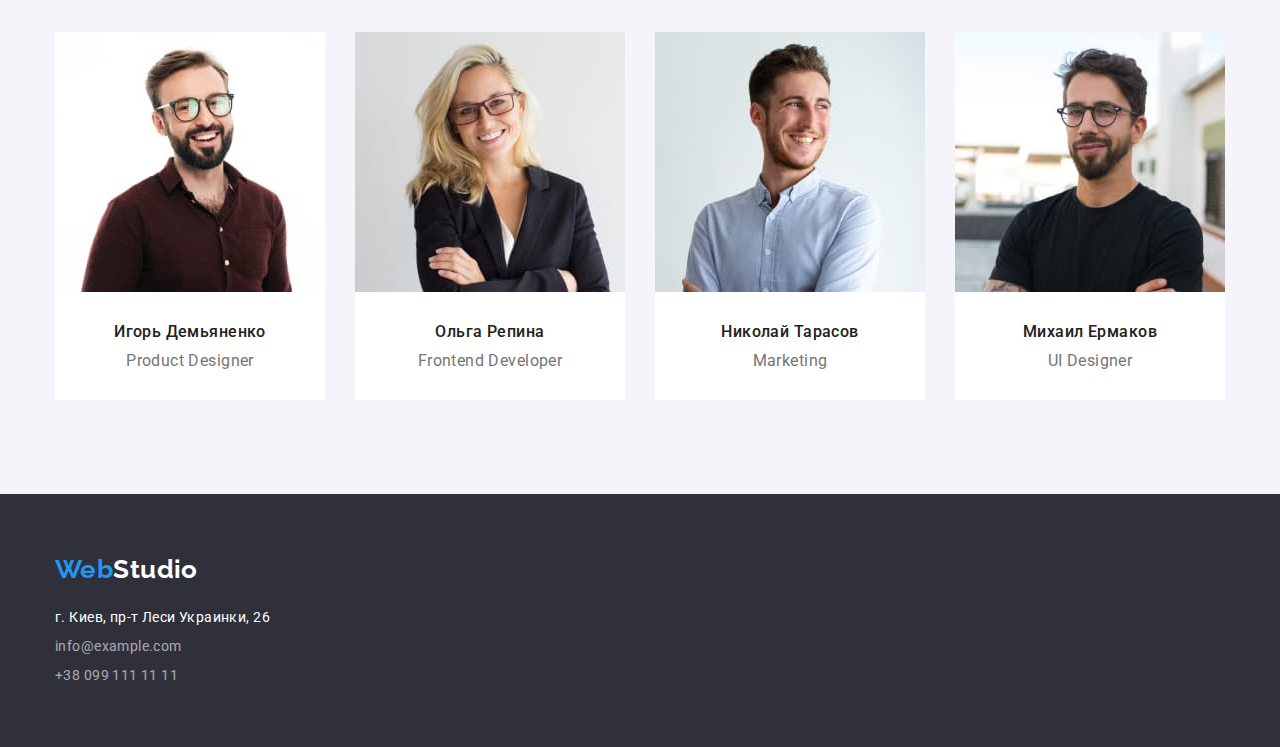
==== commit 0372985d: "Добавляет стили позиционирования" ====
--- a/index.html
+++ b/index.html
@@ -20,9 +20,9 @@
   <body>
     <!-- Шапка страницы -->
     <header class="page-header">
-      <div class="container">
+      <div class="container inner">
         <!-- Основная навигация -->
-        <nav>
+        <nav class="main-nav">
           <!-- Логотип компании -->
           <a href="./index.html" class="logo" lang="en">
             <span class="logo-accent">Web</span>Studio
@@ -30,24 +30,26 @@
 
           <!-- Ссылки на другие страницы -->
           <ul class="site-nav list">
-            <li>
+            <li class="item">
               <a href="./index.html" class="link active" aria-current="page">
                 Студия
               </a>
             </li>
-            <li><a href="./portfolio.html" class="link">Портфолио</a></li>
-            <li><a href="" class="link">Контакты</a></li>
+            <li class="item">
+              <a href="./portfolio.html" class="link">Портфолио</a>
+            </li>
+            <li class="item"><a href="" class="link">Контакты</a></li>
           </ul>
         </nav>
 
         <!-- Почта и телефон -->
         <ul class="contacts-header list">
-          <li>
+          <li class="item">
             <a href="mailto:info@devstudio.com" class="link">
               info@devstudio.com
             </a>
           </li>
-          <li>
+          <li class="item">
             <a href="tel:+380961111111" class="link">+38 096 111 11 11</a>
           </li>
         </ul>
@@ -73,28 +75,28 @@
           <h2 class="visually-hidden">Особенности</h2>
 
           <ul class="features-list list">
-            <li>
+            <li class="item">
               <h3 class="title">Внимание к деталям</h3>
               <p class="text">
                 Идейные соображения, а также начало повседневной работы по
                 формированию позиции.
               </p>
             </li>
-            <li>
+            <li class="item">
               <h3 class="title">Пунктуальность</h3>
               <p class="text">
                 Задача организации, в особенности же рамки и место обучения
                 кадров влечет за собой.
               </p>
             </li>
-            <li>
+            <li class="item">
               <h3 class="title">Планирование</h3>
               <p class="text">
                 Равным образом консультация с широким активом в значительной
                 степени обуславливает.
               </p>
             </li>
-            <li>
+            <li class="item">
               <h3 class="title">Современные технологии</h3>
               <p class="text">
                 Значимость этих проблем настолько очевидна, что реализация
@@ -110,22 +112,22 @@
         <div class="container">
           <h2 class="section-title">Чем мы занимаемся</h2>
 
-          <ul class="list">
-            <li>
+          <ul class="gallery-list list">
+            <li class="item">
               <img
                 src="./images/img-1.jpg"
                 alt="Разработчик пишет код"
                 width="370"
               /><!-- в идеале указывать height -->
             </li>
-            <li>
+            <li class="item">
               <img
                 src="./images/img-2.jpg"
                 alt="Разработчик создаёт кроссплатформенный сайт"
                 width="370"
               />
             </li>
-            <li>
+            <li class="item">
               <img
                 src="./images/img-3.jpg"
                 alt="Разработчик выбирает палитру"
@@ -142,7 +144,7 @@
           <h2 class="section-title">Наша команда</h2>
 
           <ul class="team-list list">
-            <li>
+            <li class="card">
               <img
                 src="./images/photo-1.jpg"
                 alt="Фото Игоря Демьяненко"
@@ -153,7 +155,7 @@
                 <p class="position" lang="en">Product Designer</p>
               </div>
             </li>
-            <li>
+            <li class="card">
               <img
                 src="./images/photo-2.jpg"
                 alt="Фото Ольги Репиной"
@@ -164,7 +166,7 @@
                 <p class="position" lang="en">Frontend Developer</p>
               </div>
             </li>
-            <li>
+            <li class="card">
               <img
                 src="./images/photo-3.jpg"
                 alt="Фото Николая Тарасова"
@@ -175,7 +177,7 @@
                 <p class="position" lang="en">Marketing</p>
               </div>
             </li>
-            <li>
+            <li class="card">
               <img
                 src="./images/photo-4.jpg"
                 alt="Фото Михаила Ермакова"
--- a/css/styles.css
+++ b/css/styles.css
@@ -109,18 +109,48 @@
   border-bottom: 1px solid var(--header-border-color);
 }
 
+.page-header > .inner {
+  display: flex;
+}
+
+/* Main nav */
+
+.main-nav {
+  display: flex;
+  align-items: center;
+}
+
 /* Site nav и Contacts header */
 
+.site-nav {
+  display: flex;
+  margin-left: 93px;
+}
+
 .site-nav .link {
   color: var(--title-text-color);
+}
+
+.contacts-header {
+  display: flex;
+  margin-left: auto;
 }
 
 .contacts-header .link {
   color: inherit;
 }
 
+.site-nav > .item:not(:last-child),
+.contacts-header > .item:not(:last-child) {
+  margin-right: 50px;
+}
+
 .site-nav .link,
 .contacts-header .link {
+  display: block;
+  padding-top: 32px;
+  padding-bottom: 31px;
+
   font-weight: 500;
   line-height: 1.14;
   letter-spacing: 0.02em;
@@ -138,6 +168,8 @@
 /* Hero */
 
 .hero {
+  padding-top: 200px;
+  padding-bottom: 200px;
   background-color: var(--footer-bg-color);
   text-align: center;
 }
@@ -210,6 +242,19 @@
 
 /* Features */
 
+.features-list {
+  display: flex;
+}
+
+.features-list > .item {
+  width: calc((100% - 90px) / 4);
+  margin-right: 30px;
+}
+
+.features-list > .item:last-child {
+  margin-right: 0;
+}
+
 .features-list .title {
   margin-top: 0;
   margin-bottom: 10px;
@@ -225,11 +270,36 @@
   margin-bottom: 0;
 }
 
+/* Gallery */
+
+.gallery-list {
+  display: flex;
+  justify-content: space-between;
+}
+
+.gallery-list > .item {
+  width: calc((100% - 60px) / 3);
+}
+
 /* Team */
+
+.team-list {
+  display: flex;
+}
+
+.team-list > .card {
+  width: 270px;
+  margin-right: 30px;
+}
+
+.team-list > .card:last-child {
+  margin-right: 0;
+}
 
 .team-list .worker {
   padding: 30px 24px;
   text-align: center;
+  background-color: var(--primary-white-color);
 }
 
 .team-list .name {
@@ -290,7 +360,13 @@
 /* Filter */
 
 .filter-list {
+  display: flex;
+  justify-content: center;
   margin-bottom: 50px;
+}
+
+.filter-list > .item:not(:last-child) {
+  margin-right: 8px;
 }
 
 .filter-list .btn {
@@ -318,6 +394,36 @@
 
 /* Works */
 
+.works-list {
+  display: flex;
+  flex-wrap: wrap;
+  margin: -15px;
+}
+
+.works-list > .card {
+  width: 370px;
+  margin: 15px;
+  /* margin-right: 30px;
+  margin-bottom: 30px; */
+}
+
+/* .works-list > .card:nth-child(3n) {
+  margin-right: 0;
+}
+
+.works-list > .card:nth-last-child(-n + 3) {
+  margin-bottom: 0;
+} */
+
+/* Альтернатива */
+/* .works-list > .card:not(:nth-child(3n)) {
+  margin-right: 30px;
+}
+
+.works-list > .card:not(:nth-last-child(-n + 3)) {
+  margin-bottom: 30px;
+} */
+
 .works-list .content {
   padding: 20px 24px;
   border: 1px solid var(--border-color);
